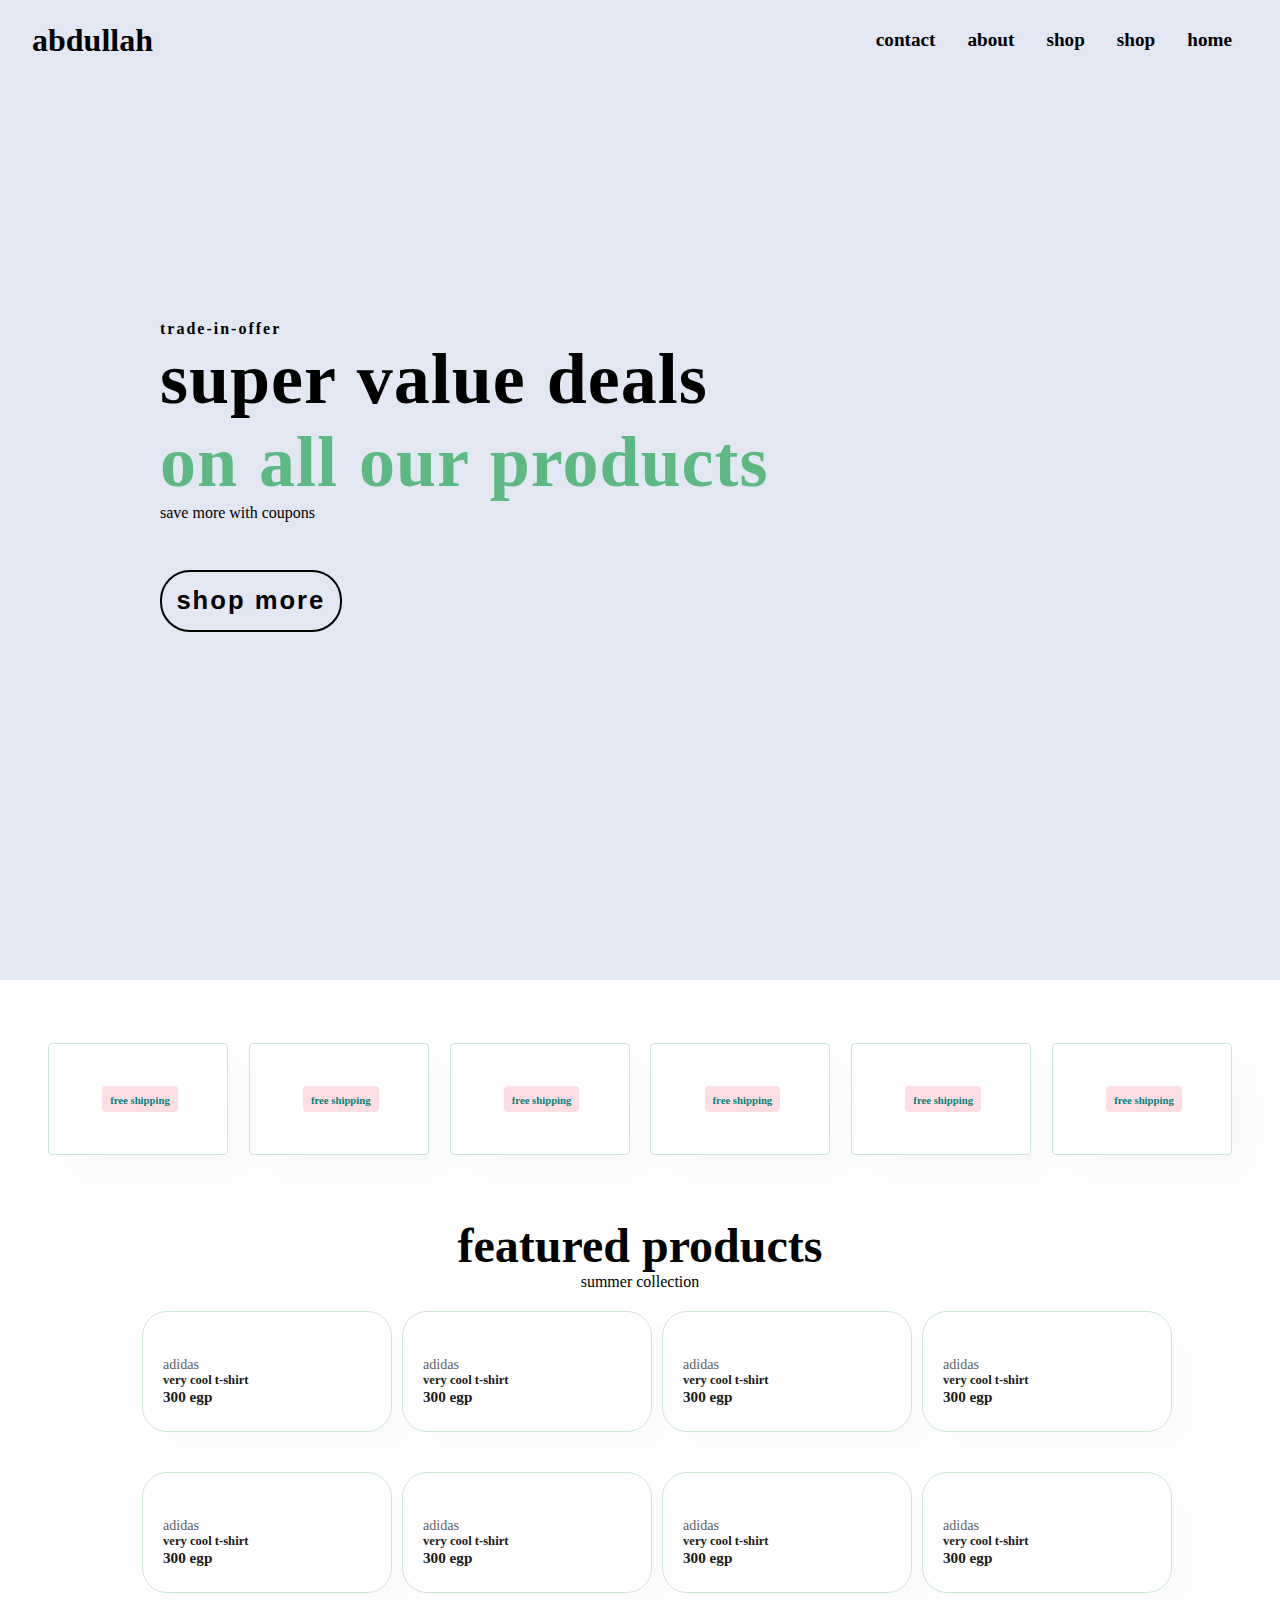
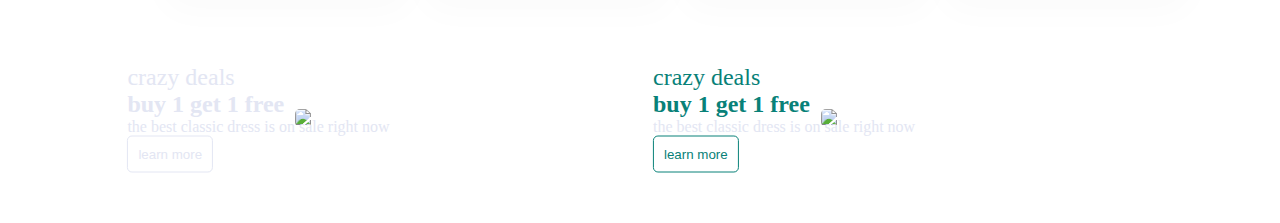
==== index.html @ 4d55c497 "Add files via upload" ====
<!DOCTYPE html>
<html lang="en">
  <head>
    <meta charset="UTF-8" />
    <meta http-equiv="X-UA-Compatible" content="IE=edge" />
    <meta name="viewport" content="width=device-width, initial-scale=1.0" />
    <title>Document</title>
    <link rel="stylesheet" href="css/bootstrap.min.css" />
    <link
      rel="stylesheet"
      href="C:\Users\w.i\Desktop\all\programming\practice 3\bootstrap-5.2.3-dist\css"
    />
    <link
      href="https://fonts.googleapis.com/icon?family=Material+Icons"
      rel="stylesheet"
    />

    <script src="js/bootstrap.bundle.js"></script>
    <link rel="stylesheet" href="style.css" />
  </head>
  <body>
    <section class="header">
      <div class="logo navbar-brand">abdullah</div>
      <nav class="navbar navbar-expand-lg" id="navbar">
        <ul>
          <li><a href="#">home</a></li>
          <li><a href="#">shop</a></li>
          <li><a href="#">shop</a></li>
          <li><a href="#">about</a></li>
          <li><a href="#">contact</a></li>
        </ul>
      </nav>
    </section>

    <!-- main section  -->

    <section class="main-section">
      <div class="text-in-main">
        <p>trade-in-offer</p>
        <h1>super value deals <br /><span>on all our products</span></h1>
        <div>save more with coupons</div>
        <button><a href="#">shop more</a></button>
      </div>
      <img
        src="C:\Users\w.i\Desktop\all\programming\practice 3\—Pngtree—smiling woman grocery shopping with_8789372.png"
        alt=""
      />
    </section>

    <section class="features-section">
      <!-- <div class="card" id="first-card" style="width: 300px">
        <img
          class="card-img-top"
          src="https://images.pexels.com/photos/194094/pexels-photo-194094.jpeg?auto=compress&cs=tinysrgb&w=1260&h=750&dpr=1"
          alt="Card image"
        />
        <div class="card-body">
          <h4 class="card-title">free shipping</h4>
        </div>
      </div>

      <div class="card" id="middle-card" style="width: 300px">
        <img
          class="card-img-top"
          src="https://png.pngtree.com/png-clipart/20190925/original/pngtree-mobile-device-online-shopping-png-image_4986618.jpg"
          alt="Card image"
        />
        <div class="card-body">
          <h4 class="card-title">free shipping</h4>
        </div>
      </div> 

      <div class="card" id="last-card" style="width: 300px">
        <img
          class="card-img-top"
          src="https://png.pngtree.com/png-vector/20190909/ourlarge/pngtree-yellow-pocket-money-icon-isolated-png-image_1726605.jpg"
          alt="Card image"
        />
        <div class="card-body">
          <h4 class="card-title">free shipping</h4>
        </div>
      </div> -->

      <!-- features cards  -->

      <div class="fe-box">
        <img
          src="https://images.pexels.com/photos/194094/pexels-photo-194094.jpeg?auto=compress&cs=tinysrgb&w=1260&h=750&dpr=1"
          alt=""
          width="130px"
        />
        <h6>free shipping</h6>
      </div>

      <div class="fe-box">
        <img
          src="https://images.pexels.com/photos/194094/pexels-photo-194094.jpeg?auto=compress&cs=tinysrgb&w=1260&h=750&dpr=1"
          alt=""
          width="130px"
        />
        <h6>free shipping</h6>
      </div>

      <div class="fe-box">
        <img
          src="https://images.pexels.com/photos/194094/pexels-photo-194094.jpeg?auto=compress&cs=tinysrgb&w=1260&h=750&dpr=1"
          alt=""
          width="130px"
        />
        <h6>free shipping</h6>
      </div>

      <div class="fe-box">
        <img
          src="https://images.pexels.com/photos/194094/pexels-photo-194094.jpeg?auto=compress&cs=tinysrgb&w=1260&h=750&dpr=1"
          alt=""
          width="130px"
        />
        <h6>free shipping</h6>
      </div>

      <div class="fe-box">
        <img
          src="https://images.pexels.com/photos/194094/pexels-photo-194094.jpeg?auto=compress&cs=tinysrgb&w=1260&h=750&dpr=1"
          alt=""
          width="130px"
        />
        <h6>free shipping</h6>
      </div>

      <div class="fe-box">
        <img
          src="https://images.pexels.com/photos/194094/pexels-photo-194094.jpeg?auto=compress&cs=tinysrgb&w=1260&h=750&dpr=1"
          alt=""
          width="130px"
        />
        <h6>free shipping</h6>
      </div>
    </section>

    <!-- FEATURED products section  -->

    <section class="featured-pro">
      <h2>featured products</h2>
      <p>summer collection</p>

      <div class="pro-container">
        <div class="product">
          <img
            src="https://images.pexels.com/photos/1227699/pexels-photo-1227699.jpeg?auto=compress&cs=tinysrgb&w=1260&h=750&dpr=1"
            alt=""
          />
          <div class="card-contents">
            <span>adidas</span>
            <h5>very cool t-shirt</h5>
            <h4>300 egp</h4>
          </div>
        </div>
      </div>

      <div class="pro-container">
        <div class="product">
          <img
            src="https://images.pexels.com/photos/1227699/pexels-photo-1227699.jpeg?auto=compress&cs=tinysrgb&w=1260&h=750&dpr=1"
            alt=""
          />
          <div class="card-contents">
            <span>adidas</span>
            <h5>very cool t-shirt</h5>
            <h4>300 egp</h4>
          </div>
        </div>
      </div>

      <div class="pro-container">
        <div class="product">
          <img
            src="https://images.pexels.com/photos/1227699/pexels-photo-1227699.jpeg?auto=compress&cs=tinysrgb&w=1260&h=750&dpr=1"
            alt=""
          />
          <div class="card-contents">
            <span>adidas</span>
            <h5>very cool t-shirt</h5>
            <h4>300 egp</h4>
          </div>
        </div>
      </div>

      <div class="pro-container">
        <div class="product">
          <img
            src="https://images.pexels.com/photos/1227699/pexels-photo-1227699.jpeg?auto=compress&cs=tinysrgb&w=1260&h=750&dpr=1"
            alt=""
          />
          <div class="card-contents">
            <span>adidas</span>
            <h5>very cool t-shirt</h5>
            <h4>300 egp</h4>
          </div>
        </div>
      </div>

      <div class="pro-container">
        <div class="product">
          <img
            src="https://images.pexels.com/photos/1227699/pexels-photo-1227699.jpeg?auto=compress&cs=tinysrgb&w=1260&h=750&dpr=1"
            alt=""
          />
          <div class="card-contents">
            <span>adidas</span>
            <h5>very cool t-shirt</h5>
            <h4>300 egp</h4>
          </div>
        </div>
      </div>

      <div class="pro-container">
        <div class="product">
          <img
            src="https://images.pexels.com/photos/1227699/pexels-photo-1227699.jpeg?auto=compress&cs=tinysrgb&w=1260&h=750&dpr=1"
            alt=""
          />
          <div class="card-contents">
            <span>adidas</span>
            <h5>very cool t-shirt</h5>
            <h4>300 egp</h4>
          </div>
        </div>
      </div>

      <div class="pro-container">
        <div class="product">
          <img
            src="https://images.pexels.com/photos/1227699/pexels-photo-1227699.jpeg?auto=compress&cs=tinysrgb&w=1260&h=750&dpr=1"
            alt=""
          />
          <div class="card-contents">
            <span>adidas</span>
            <h5>very cool t-shirt</h5>
            <h4>300 egp</h4>
          </div>
        </div>
      </div>

      <div class="pro-container">
        <div class="product">
          <img
            src="https://images.pexels.com/photos/1227699/pexels-photo-1227699.jpeg?auto=compress&cs=tinysrgb&w=1260&h=750&dpr=1"
            alt=""
          />
          <div class="card-contents">
            <span>adidas</span>
            <h5>very cool t-shirt</h5>
            <h4>300 egp</h4>
          </div>
        </div>
      </div>
    </section>

    <!-- making the imgs section -->

    <section class="img-section">

<!-- first img -->

      <div class="first-row-img"></div>
        <div class="first-img">
          <img
            src="https://images.pexels.com/photos/50987/money-card-business-credit-card-50987.jpeg?auto=compress&cs=tinysrgb&w=1260&h=750&dpr=1"
            alt="buy 1 get 1 free"
          />
          <div class="img-1-content">
            <span>crazy deals</span>
            <h2>buy 1 get 1 free</h2>
            <p>the best classic dress is on sale right now</p>
            <button><a href="#">learn more</a></button>
          </div>
        </div>

<!-- second img -->

        <div class="second-img">
          <img
            src="https://images.pexels.com/photos/996329/pexels-photo-996329.jpeg?auto=compress&cs=tinysrgb&w=600"
            alt="buy 1 get 1 free"
          />
          <div class="img-2-content">
            <span>crazy deals</span>
            <h2>buy 1 get 1 free</h2>
            <p>the best classic dress is on sale right now</p>
            <button><a href="#">learn more</a></button>
          </div>
        </div>
      
      </div>
    </section>

    <script src="C:\Users\w.i\Desktop\all\programming\practice 3\bootstrap-5.2.3-dist\js"></script>
  </body>
</html>
---- style.css ----
*{
    margin: 0;
    padding: 0;
    box-sizing: border-box;
}
.header{
    align-items: center;
    display: flex;
    justify-content: space-between;
    width: 100%;
    height: 2rem;
    background-color: #e3e6f3;
    box-shadow: 0 4px 8px 0 rgba(0, 0, 0, 0.2), 0 6px 20px 0 rgba(0, 0, 0, 0.19);
    padding: 2rem;
    height: 5rem;
}

.logo {
    float: left;
    font-size: 2rem;
    font-weight: 700;
    /* padding: .5rem .5rem .5rem 1rem ; */
}

ul{
    list-style-type: none;
    text-decoration: none;
    overflow: hidden;
    float: right;
}

li{
    display: inline;
    float: right;
}

li a {
    text-decoration: none;
    text-align: center;
    margin: 1rem;
    color: black;
    font-size: 1.2rem;
    font-weight: 700;
    cursor: pointer;
    transition: 0.3s ease;
}

 #navbar li a:hover {
    color: rgb(94, 184, 130);
}

.main-section {
    height: 100vh;
    width: 100%;
    background-color: #e3e6f3;
}

.main-section img {
    width: 40rem;
    max-height: 40rem;
    float: right;
    position: relative;
    top: -4rem;
}

.text-in-main {
    position: absolute;
    left: 10rem;    
    top: 20rem;
}

.text-in-main p{
    font-weight: 700;
    letter-spacing: 2px;
    font-size: 1rem;
    color:#000 ;
}

.text-in-main h1 ,.text-in-main h1 span {
    font-size: 4.5rem !important;
    font-weight: 600 !important;
    letter-spacing: 1px !important;
    word-spacing: 2px !important;
}

.text-in-main h1 span{
    color: rgb(94, 184, 130);
}

.text-in-main span {
    font-weight: 700;
    letter-spacing: 2px;
    font-size: 1rem;
    color:rgb(182, 180, 180) ;
}

.main-section button {
    /* border: none; */
    background-color: #e3e6f3;
    cursor: pointer;
    margin-top: 3rem;
    border: 2px solid black;
    padding: .9rem;
    border-radius: 30px;
    transition: 0.3s ease;
}

.main-section button a:hover , .main-section button  {
    color: rgb(94, 184, 130);
}

.main-section button a{
    text-decoration: none;
    color: #000;
    letter-spacing: 2px;
    font-weight: 700;
    font-size: 1.6rem;
    transition: 0.3s ease;
}

.navbar a:hover {
    color: rgb(94, 184, 130);
    
}

/* .features-section{
    display: flex;
    align-items: center;
    justify-content: center;
    margin: 50px;
}

.features-section .card {
    border: 3px solid rgb(182, 180, 180);
    margin: auto;

} */

.features-section{
    padding: 3rem;
}

.features-section .fe-box {
    width: 180px;
    /* border: 2px solid black; */
    text-align: center;
    padding: 2rem 1rem;
    box-shadow: 20px 20px 34px rgba(0, 0,0 , 0.03);
    border: 1px solid #cce7d0;
    border-radius: 4px;
    margin: 15px 0px;
}

.features-section .fe-box:hover {
    box-shadow: 10px 10px 54px rgba(70, 62,221 , 0.1);

}

.features-section .fe-box img {
    width: 100%;
    margin-bottom: 10px;
    border-radius: 4px;
}

.features-section .fe-box h6 {
    display: inline-block;
    padding: 9px 8px 6px 8px ;
    line-height: 1;
    border-radius: 4px;
    color: #088178;
    background-color: #fddde4;
    margin: 10px;
    font-weight: 600;
}

.features-section {
    display: flex;
    align-items: center;
    justify-content: space-between;
    flex-wrap: wrap;
}

.featured-pro h2 {
    font-weight: 700;
    font-size: 3rem;
}

.featured-pro {
    font-size: 1.2 rem;
    font-weight: 300;
    text-align: center;
}

.featured-pro .pro-container  {
    /* display: flex; */
    display: inline-block;
    flex-wrap: nowrap;
    /* justify-content: space-between; */
    width: 20%;
    
}

.featured-pro .product {
    width: 23%;
    min-width: 250px;
    box-shadow: 20px 20px 34px rgba(20, 20,30 , .02);
    border: 1px solid #cce7d0;
    margin: 20px;    
    border-radius: 25px;
    padding: 15px 20px;
    transition: .2s ease;
    
}

.featured-pro .product:hover {
    box-shadow: 10px 10px 54px rgba(70, 62,221 , 0.1);

}

.featured-pro .product img{
    width:100%;
    border-radius: 25px;
    text-align: center;
}

.featured-pro .product .card-contents {
    text-align: start;
    padding: 10px 0px;
}

.featured-pro .product .card-contents span {
    color: #606063;
    font-size: 0.88rem;
}

.featured-pro .product .card-contents {
    font-size: 0.95rem;
    color: #1a1a1a;
}

.img-section {
    padding: 3rem;
    text-align: center;
}

.first-img {
    width: 40%;
    position: relative;
    text-align: center;
    color: white;
    display: inline-block;
}

.first-img img {
    width: 100%;
    border-radius: 5px;
}

.img-1-content , .img-2-content {
    position: absolute;
    top: 50%;
    left: 30%;
    transform: translate(-50%, -50%);
    text-align: start;
}

.img-1-content span , .img-2-content span{
    font-size: 1.5rem;
    font-weight: 400;
    color: #e3e6f3;
}

.img-1-content h2 , .img-2-content h2{
    font-weight: 700;
    color: #e3e6f3;
}

.img-1-content p, .img-2-content p {
    font-weight: 400;
    color: #e3e6f3;
}

.img-1-content button , .img-2-content button{
    border: 1px solid #e3e6f3;
    padding: 10px;
    border-radius: 5px;
    background: none;
}

.img-1-content button a , .img-2-content button a{
    text-decoration: none;
    cursor: pointer;
    color: #e3e6f3;
    transition: .3s ease;
}

.img-1-content button a:hover , .img-2-content button a:hover{
    font-size: 1.2rem;    
} 

.first-row-img {
    width: 80%;
    display: flex;
    align-items: center;
    justify-content: space-between;
}

.second-img {
    display: inline-block;
    width: 40%;
    position: relative;
    text-align: center;
    color: white;
    margin: 3rem;
}

.second-img img {
    width: 100%;
    border-radius: 5px;
}

.img-2-content span , .img-2-content h2 , .img-2-content p .img-2-content button , .img-2-content button a {
    color: #088178;
}

.img-2-content button {
    border-color: #088178;
}
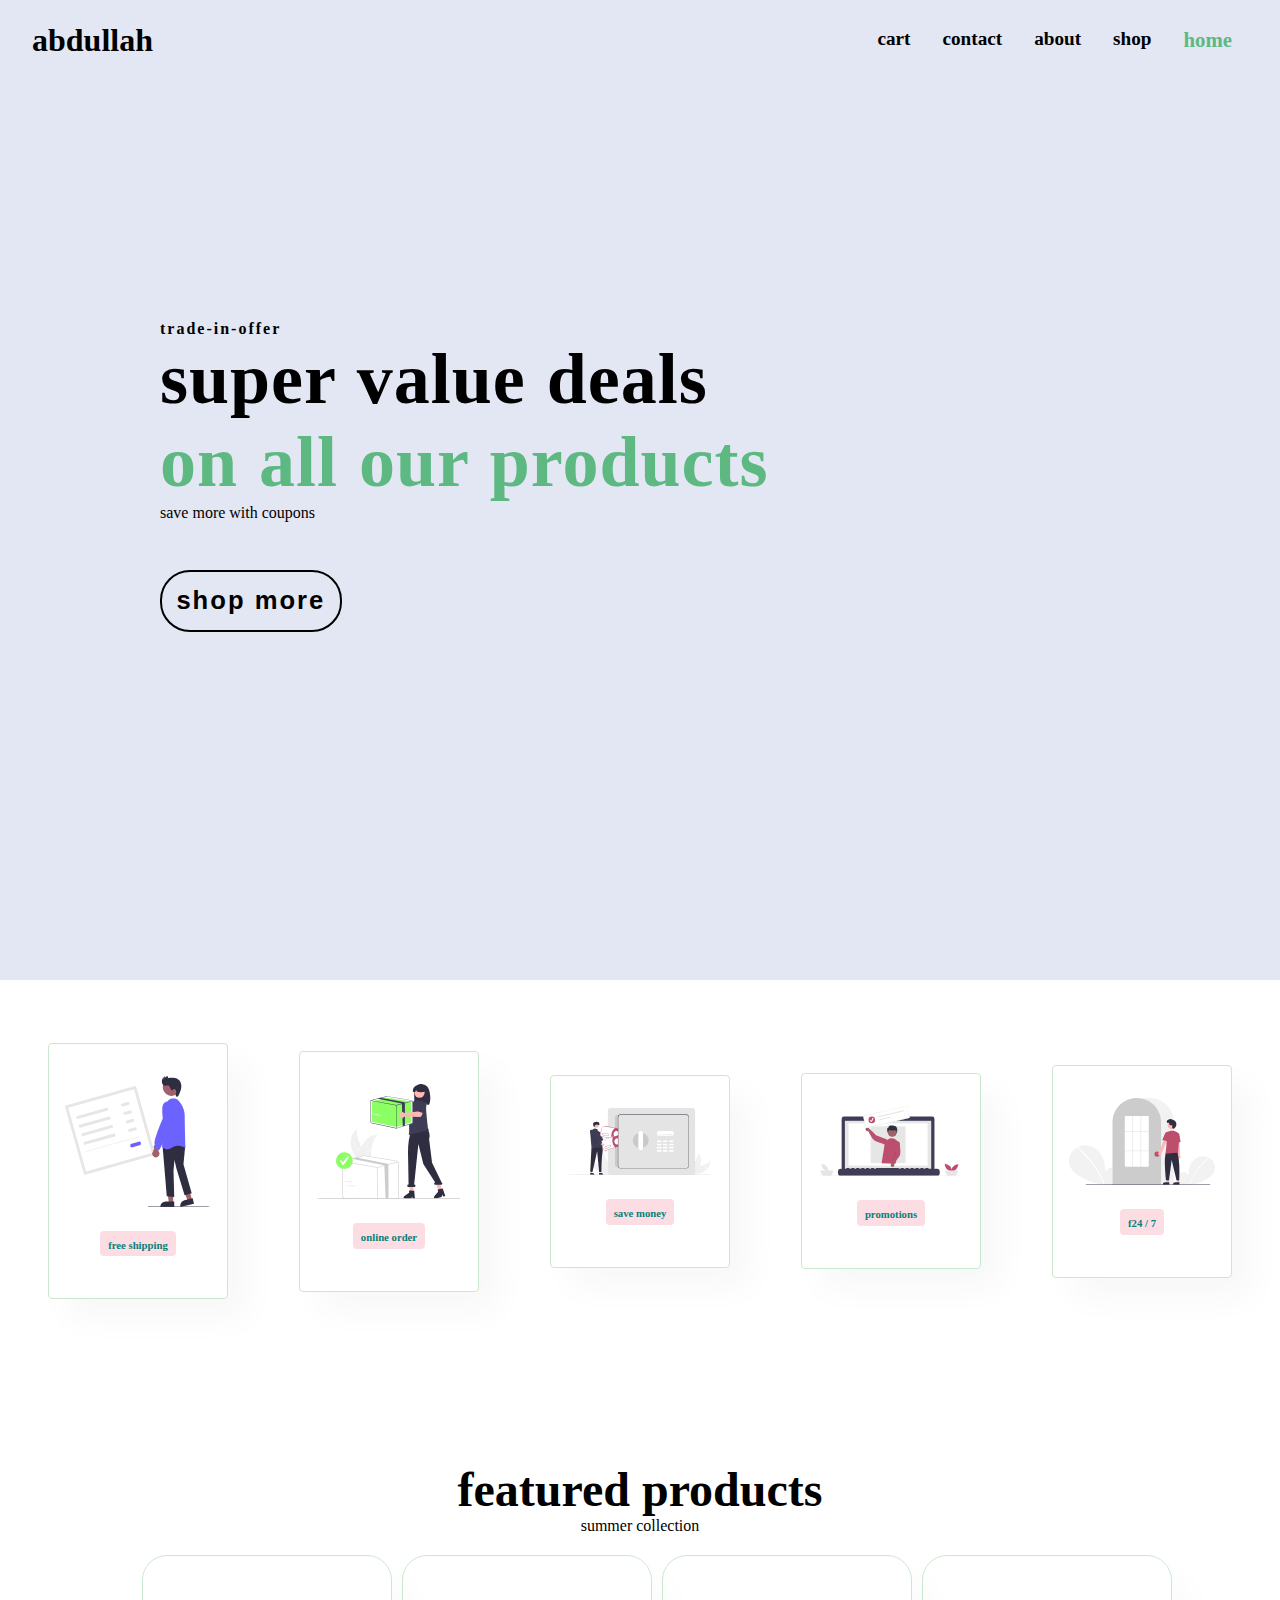
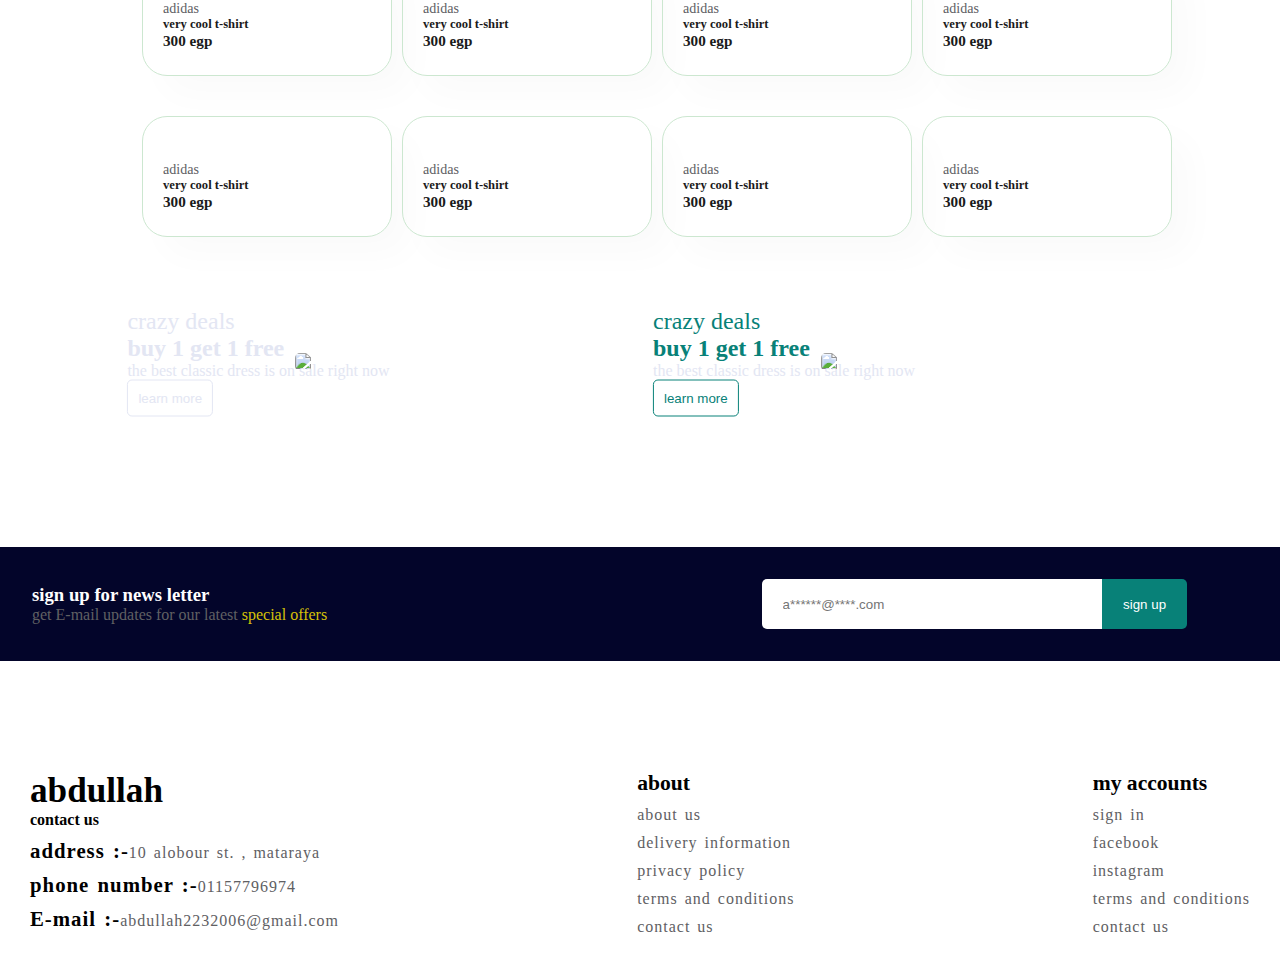
==== commit bf0a094e: "Add files via upload" ====
--- a/index.html
+++ b/index.html
@@ -2,34 +2,48 @@
 <html lang="en">
   <head>
     <meta charset="UTF-8" />
-    <meta http-equiv="X-UA-Compatible" content="IE=edge" />
-    <meta name="viewport" content="width=device-width, initial-scale=1.0" />
+    <meta name="viewport" content="width=device-width, initial-scale=1.0"/>
     <title>Document</title>
-    <link rel="stylesheet" href="css/bootstrap.min.css" />
-    <link
+    <link href="css/bootstrap.min.css" />
+    <!-- <link
       rel="stylesheet"
       href="C:\Users\w.i\Desktop\all\programming\practice 3\bootstrap-5.2.3-dist\css"
-    />
+    /> -->
     <link
       href="https://fonts.googleapis.com/icon?family=Material+Icons"
       rel="stylesheet"
-    />
+    />    
+
+    <link rel="stylesheet" href="./fontawesome-free-5.13.0-web/css/all.css">
+
+    <link rel="stylesheet" href="https://cdnjs.cloudflare.com/ajax/libs/font-awesome/6.2.1/css/all.min.css" integrity="sha512-MV7K8+y+gLIBoVD59lQIYicR65iaqukzvf/nwasF0nqhPay5w/9lJmVM2hMDcnK1OnMGCdVK+iQrJ7lzPJQd1w==" crossorigin="anonymous" referrerpolicy="no-referrer" />
 
     <script src="js/bootstrap.bundle.js"></script>
+
     <link rel="stylesheet" href="style.css" />
   </head>
+
   <body>
+    
     <section class="header">
       <div class="logo navbar-brand">abdullah</div>
       <nav class="navbar navbar-expand-lg" id="navbar">
-        <ul>
-          <li><a href="#">home</a></li>
-          <li><a href="#">shop</a></li>
-          <li><a href="#">shop</a></li>
-          <li><a href="#">about</a></li>
-          <li><a href="#">contact</a></li>
-        </ul>
+        <div class="nav active">
+          <ul id="ul">
+            <li><a href="index.html" style="color: rgb(94, 184, 130); font-size: 1.3rem;">home</a></li>
+            <li><a href="shop.html">shop</a></li>
+            <li><a href="about.html">about</a></li>
+            <li><a href="contact.html">contact</a></li>
+            <li><a href="cart.html">cart</a></li>
+
+          </ul>
+      </div>
       </nav>
+
+      <div id="mobile">
+        <a><i id="bar" class="fas fa-outdent" onclick="myFunction()"></i></a>
+      </div>
+
     </section>
 
     <!-- main section  -->
@@ -41,10 +55,6 @@
         <div>save more with coupons</div>
         <button><a href="#">shop more</a></button>
       </div>
-      <img
-        src="C:\Users\w.i\Desktop\all\programming\practice 3\—Pngtree—smiling woman grocery shopping with_8789372.png"
-        alt=""
-      />
     </section>
 
     <section class="features-section">
@@ -85,56 +95,56 @@
 
       <div class="fe-box">
         <img
+          src="undraw_receipt_re_fre3.svg"
+          alt=""
+          width="130px"
+        />
+        <h6>free shipping</h6>
+      </div>
+
+      <div class="fe-box">
+        <img
+          src="undraw_order_delivered_re_v4ab.svg"
+          alt=""
+          width="130px"
+        />
+        <h6>online order</h6>
+      </div>
+
+      <div class="fe-box">
+        <img
+          src="undraw_vault_re_s4my.svg"
+          alt=""
+          width="130px"
+        />
+        <h6>save money</h6>
+      </div>
+
+      <div class="fe-box">
+        <img
+          src="undraw_online_ad_re_ol62.svg"
+          alt=""
+          width="130px"
+        />
+        <h6>promotions</h6>
+      </div>
+<!-- 
+      <div class="fe-box">
+        <img
           src="https://images.pexels.com/photos/194094/pexels-photo-194094.jpeg?auto=compress&cs=tinysrgb&w=1260&h=750&dpr=1"
           alt=""
           width="130px"
         />
-        <h6>free shipping</h6>
-      </div>
-
-      <div class="fe-box">
-        <img
-          src="https://images.pexels.com/photos/194094/pexels-photo-194094.jpeg?auto=compress&cs=tinysrgb&w=1260&h=750&dpr=1"
-          alt=""
-          width="130px"
-        />
-        <h6>free shipping</h6>
-      </div>
-
-      <div class="fe-box">
-        <img
-          src="https://images.pexels.com/photos/194094/pexels-photo-194094.jpeg?auto=compress&cs=tinysrgb&w=1260&h=750&dpr=1"
-          alt=""
-          width="130px"
-        />
-        <h6>free shipping</h6>
-      </div>
-
-      <div class="fe-box">
-        <img
-          src="https://images.pexels.com/photos/194094/pexels-photo-194094.jpeg?auto=compress&cs=tinysrgb&w=1260&h=750&dpr=1"
-          alt=""
-          width="130px"
-        />
-        <h6>free shipping</h6>
-      </div>
-
-      <div class="fe-box">
-        <img
-          src="https://images.pexels.com/photos/194094/pexels-photo-194094.jpeg?auto=compress&cs=tinysrgb&w=1260&h=750&dpr=1"
-          alt=""
-          width="130px"
-        />
-        <h6>free shipping</h6>
-      </div>
-
-      <div class="fe-box">
-        <img
-          src="https://images.pexels.com/photos/194094/pexels-photo-194094.jpeg?auto=compress&cs=tinysrgb&w=1260&h=750&dpr=1"
-          alt=""
-          width="130px"
-        />
-        <h6>free shipping</h6>
+        <h6>happy sell</h6>
+      </div> -->
+
+      <div class="fe-box">
+        <img
+          src="undraw_login_re_4vu2.svg"
+          alt=""
+          width="130px"
+        />
+        <h6>f24 / 7</h6>
       </div>
     </section>
 
@@ -263,7 +273,7 @@
 
 <!-- first img -->
 
-      <div class="first-row-img"></div>
+      <!-- <div class="first-row-img"></div> -->
         <div class="first-img">
           <img
             src="https://images.pexels.com/photos/50987/money-card-business-credit-card-50987.jpeg?auto=compress&cs=tinysrgb&w=1260&h=750&dpr=1"
@@ -276,6 +286,7 @@
             <button><a href="#">learn more</a></button>
           </div>
         </div>
+      </div>  
 
 <!-- second img -->
 
@@ -295,6 +306,62 @@
       </div>
     </section>
 
+<!-- news letter section -->
+
+    <section class="news-letter">
+      <div class="text">
+        <h3>sign up for news letter</h3>
+        <p>get E-mail updates for our latest <span>special offers</span></p>
+      </div>
+      <div class="e-mail-input">
+        <input type="text" placeholder="a******@****.com">
+        <button class="normal">sign up</button>
+      </div>
+    </section>
+
+    <!-- footer -->
+
+    <footer>
+      <div class="col ms-xxl-5 ">
+        <span class="nameofco">abdullah</span>
+        <h4>contact us</h4>
+        <p><strong>address :-</strong>10 alobour st. , mataraya</p>
+        <p><strong>phone number :-</strong>01157796974</p>
+        <p><strong>E-mail :-</strong>abdullah2232006@gmail.com</p>
+      </div>
+
+      <div class="col secondcol">
+        <strong>about</strong>      
+        <p><a href="#">about us</a></p>
+        <p><a href="#">delivery information</a></p>
+        <p><a href="#">privacy policy</a></p>
+        <p><a href="#">terms and conditions</a></p>
+        <p><a href="#">contact us</a></p>   
+      </div>
+
+      <div class="col thirdcol">
+        <strong>my accounts</strong>      
+        <p><a href="#">sign in</a></p>
+        <p><a href="https://www.facebook.com/profile.php?id=100027099613774&sk=about">facebook</a></p>
+        <p><a href="https://www.instagram.com/abdullahmohamed735/">instagram</a></p>
+        <p><a href="#">terms and conditions</a></p>
+        <p><a href="#">contact us</a></p>   
+      </div>
+
+    </footer>
+
+    <script>
+      function myFunction() {
+        var x = document.getElementById("ul");
+        if (x.style.display === "block") {
+          x.style.display = "none";
+        } else {
+          x.style.display = "block";
+        }
+      }
+      </script>
     <script src="C:\Users\w.i\Desktop\all\programming\practice 3\bootstrap-5.2.3-dist\js"></script>
+    <script src="main.js"></script>
+
   </body>
 </html>
--- a/style.css
+++ b/style.css
@@ -3,12 +3,14 @@
     padding: 0;
     box-sizing: border-box;
 }
+
+
 .header{
     align-items: center;
     display: flex;
     justify-content: space-between;
     width: 100%;
-    height: 2rem;
+    height: auto;
     background-color: #e3e6f3;
     box-shadow: 0 4px 8px 0 rgba(0, 0, 0, 0.2), 0 6px 20px 0 rgba(0, 0, 0, 0.19);
     padding: 2rem;
@@ -27,6 +29,7 @@
     text-decoration: none;
     overflow: hidden;
     float: right;
+    z-index: 1;
 }
 
 li{
@@ -43,6 +46,11 @@
     font-weight: 700;
     cursor: pointer;
     transition: 0.3s ease;
+}
+
+#mobile {
+    display: none;
+    align-items: center;
 }
 
  #navbar li a:hover {
@@ -238,6 +246,19 @@
     color: #1a1a1a;
 }
 
+.featured-pro .pro-container .product button{
+    padding: 0.5rem;
+    background-color: #088178;
+    border: none;
+    border-radius: 5px;
+    margin-top: 20px;
+}
+
+.featured-pro .pro-container .product button a {
+    text-decoration: none;
+    color: #fff;
+}
+
 .img-section {
     padding: 3rem;
     text-align: center;
@@ -325,4 +346,983 @@
 
 .img-2-content button {
     border-color: #088178;
-}+}
+
+.news-letter {
+    margin: 5rem 0;
+    padding: 2rem;
+    background-color: #03052A;
+    display: flex;
+    justify-content: space-between;
+    flex-wrap: wrap;
+    align-items: center;
+    
+}
+
+.e-mail-input{
+    display: flex;
+    align-items: center;
+    flex-wrap: wrap;
+}
+
+.news-letter .e-mail-input {
+    display: flex;
+    width: 40%;
+}
+
+.news-letter .text h3 {
+    color: #fff;
+}
+
+.news-letter .text p{
+    color: #606063;
+}
+
+.news-letter .text p span {
+    color: #D6C107;
+}
+
+.news-letter .e-mail-input input{
+    width: 70%;
+    border-radius: 5px;
+    height: 3.125rem;
+    border: 1px solid transparent;
+    padding: 0 1.25rem;
+    outline: none;
+    border-top-right-radius: 0;
+    border-bottom-right-radius: 0;
+
+}
+
+.news-letter .e-mail-input button {
+    border-radius: 5px;
+    height: 3.125rem;
+    border: 1px solid transparent;
+    padding: 0 1.25rem;
+    outline: none;
+    background-color: #088178;
+    color: #fff;
+    white-space: nowrap;
+    border-top-left-radius: 0;
+    border-bottom-left-radius: 0;
+}
+
+footer {
+    display: flex;
+    flex-wrap: wrap;
+    justify-content: space-between;
+}
+
+footer .col {
+    margin: 30px;
+}
+
+footer .col .nameofco {
+    font-size: 2.2rem;
+    font-weight: 700;
+    margin: 25px 0px;
+}
+
+footer .col p strong {
+    color: #000;
+    font-size: 1.3rem;
+
+}
+
+footer .col p {
+    letter-spacing: 1px;
+    word-spacing: 2px;
+    color: #606063;
+    padding-top: 10px;
+    font-size: 1rem;
+}
+
+ footer .secondcol p a, .thirdcol p a{
+    text-decoration: none;
+    color: #606063;
+}
+
+.secondcol strong , .thirdcol strong {
+    font-size: 1.35rem;
+}
+
+/* responsive design */
+
+@media (max-width : 915px) {
+
+    body {
+        width: 100vh;
+    }
+
+    .nav ul{
+        /* display: flex; */
+        flex-direction: column;
+        align-items: flex-start;
+        justify-content: center;
+        position: absolute;
+        top: 0;
+        right: -180px;
+        height: auto;
+        width: 150px;
+        background-color: #cce7d0;
+        /* box-shadow: 0 40px 60px rgba(0, 0, 0, 0.1); */
+        padding: 20px 0 0 10px;
+        text-align: center;
+        overflow: hidden;
+        opacity: 1;
+        border: 2px solid #088178;
+        border-radius: 5px;
+        padding: 22px;
+        margin: 25px;
+    }
+
+    .nav ul {
+        display: none;
+    }
+
+    .nav ul li a {
+        display: block;
+        color: #088178;
+    }
+
+    #navbar.active {
+        right: 0px;
+    }
+
+    nav ul li {
+        margin:10px;
+    }
+
+    #mobile {
+        display: flex;
+        align-items: center;
+    }
+
+    #mobile a i {
+        font-size: 24px;
+        color: #1a1a1a;
+        padding-left: 20px;
+        display: block;
+    }
+
+    .featured-pro .pro-container{
+        justify-content: space-between;
+        flex-wrap: wrap;    
+        width: 25%;
+        margin: 25px;
+    }
+
+    .first-img , .second-img{
+        width: 44%;
+    }
+
+    .first-img img , .second-img img{
+        width: 100%;
+    }
+
+    .img-1-content {
+        position: absolute;
+        left: 150px;
+        top: 150px;
+    }
+
+    .img-2-content {
+        position: absolute;
+        left: 150px;
+        top: 150px;
+    }
+
+     .news-letter {
+        width: 100%;
+        height: 150px;
+
+    }
+
+    .news-letter .text h3 {
+        font-size: 1.2rem;
+    }
+
+
+}
+
+/* @media (max-width : 560px) {
+    body {
+        width: 100vw;
+    }
+
+    header{
+        width: 100vw;
+    }
+    
+    .main-section {
+       padding: 300px;
+    }
+
+    .main-section .text-in-main  h1 span {
+        font-size: 1rem;
+    }
+
+     .nav ul {
+        position: relative;
+        right: -60px;
+        top: 200px;
+        background-color: rgba(204, 231, 208, 1);
+        border:2px solid #088178;
+        color: #088178;
+     } 
+     
+     
+         }     */
+
+
+@media (max-width : 450px) {
+    .nav {
+        position: relative;
+        right: -170px;
+        top: -40px;
+    }
+
+    .first-img  , .second-img{
+        width: 90%;
+    }
+
+    .first-img img {
+        width: 100%;
+    }
+
+    .img-1-content , .img-2-content {
+        margin: 70px;
+    }
+
+    .img-1-content span  , .img-2-content span {
+        font-size: 30px;
+    }
+
+    .img-1-content h2 , .img-2-content h2{
+        font-size: 50px;
+        margin: 20px;
+    }
+
+    .img-1-content p , .img-2-content p  {
+        font-size: 25px;
+        margin: 20px;
+    }
+
+    .img-1-content button a , .img-2-content button a {
+        font-size: 25px;
+        padding: 15px;
+    }
+}
+ 
+
+@media (max-width : 389px) {
+    .nav {
+        position: relative;
+        right: -60px;
+    }
+
+    .main-section {
+        margin-bottom: 50px;
+        height: 1000px;
+        /* width: fit-content; */
+    }
+    
+    .main-section .text-in-main{
+        width: fit-content;
+        background-color: #e3e6f3;
+        max-width: 375px;
+    }
+
+    .featured-pro h2 ,  .featured-pro p {
+        position: relative;
+        right: -20px;
+    }
+
+    .featured-pro {
+        width: 100%;
+        max-width: 600px;
+        margin: 25px 0px;
+        position: relative;
+        justify-content: space-between;
+
+    }
+
+    .pro-container {
+        height: auto;
+        display: flex;
+        align-items: center;
+        margin: auto;
+        justify-content: space-between;
+        flex-wrap: wrap;
+        width: 300px;
+        
+    }
+
+    .featured-pro .product {
+        justify-content: space-between;
+        min-width: 200px;
+        max-width: 300px;
+        margin: 20px;
+    }
+
+    .img-section {
+        width: 100%;
+    }
+
+    .first-img , .second-img {
+        width: 95%;
+        margin: auto;
+        margin-bottom: 30px;
+    }
+
+      .img-1-content span , .img-1-content h2 , .img-1-content p ,.img-2-content span , .img-1-content h2 , .img-2-content p{
+        margin: 5px;
+      }
+
+      .img-2-content {
+        position: absolute;
+        top: 140px;
+      }
+
+    .img-1-content span , .img-2-content span{
+        font-size: 1.2rem;
+        position: relative;
+        right: -13px;
+    }
+
+      .img-1-content h2 , .img-2-content h2 {
+        font-size: 2.8rem;
+      }
+
+      .img-1-content p , .img-2-content p {
+        font-size: 1.6rem;
+      }
+
+}
+
+@media (max-width: 1039px) {
+
+
+    .pro-container {
+        min-width: 300px;
+    }
+
+    .img-section {
+        width: 100%;
+    }
+
+    .img-section .first-img , .img-section .second-img {
+        width: 43%;
+    }
+
+    .img-1-content span , .img-1-content h2 , .img-1-content p , .img-1-content button ,.img-2-content span , .img-2-content h2 , .img-2-content p , .img-2-content button {
+        position: relative;
+        right: -50px;
+        margin: 8px;
+    }
+
+    
+
+    .img-1-content span, .img-2-content span {
+        font-size: 1.2rem;
+    }
+
+}
+
+@media (max-width : 415px) {
+    .img-section .first-img ,   .img-section .second-img{
+        width: 100%;
+        float: left;
+    }
+
+    .img-section .second-img {
+        position: relative;
+        left: -50px;
+    }
+
+    .nav ul {
+        position: relative;
+        left: 20px;
+        top: 300px;
+        height: 380px;
+    }
+
+}
+/* 
+@media (max-width : 280px) {
+    .img-section .second-img {
+        position: relative;
+        left: -500px;
+    }
+} */
+
+@media (max-width : 380px) {
+    .featured-pro .pro-container {
+        min-width: 150px;
+        margin: 30px;
+    }
+
+    .img-section .second-img img{
+        position: relative;
+        left: 45px;
+    }
+
+    .header nav .nav #ul {
+        height: 350px;
+        padding: 10px auto;
+        position: relative;
+        right: -500px;
+    }
+
+    .header .navbar .nav ul li {
+        margin: 0px auto;
+    }
+
+}
+
+@media (max-width : 370px) {
+    .header .navbar .nav ul {
+        height: 300px;
+        width: 120px;
+    }
+}
+
+@media (max-width : 550px)  {
+    .nav ul {
+        position: relative;
+        right: -155px;
+        top: 250px;
+    }
+
+    .img-section .first-img ,   .img-section .second-img{
+        width: 100%;
+        float: left;
+    }
+
+    .img-section .second-img {
+        position: relative;
+        left: -50px;
+    }
+
+}
+
+@media (max-width : 280px)  {
+    .nav ul {
+        position: relative;
+        right: -500px;
+        top: 300px;
+    }
+
+    .img-section .second-img {
+        position: relative;
+        left: -5px;
+    }
+
+}
+
+
+@media (max-width : 415px) {
+    .nav ul {
+        position: relative;
+        right: -100px;
+        top: 200px;
+    }
+}
+
+@media (max-width : 430px) {
+
+    .header .navbar .nav ul {
+        position: relative;
+        left: -100px;
+    }
+
+    .main-section {
+        background-size: cover;
+        margin-bottom: 100px ;
+        height: 1000px;
+    }
+
+}
+
+@media (max-width : 330px) {
+    
+    
+    .img-section .first-img .img-1-content span , .img-section .second-img .img-2-content span{
+        font-size: 0.8rem;
+    }
+
+    .img-section .first-img .img-1-content h2 , .img-section .second-img .img-2-content h2{
+        font-size: 1.2rem;
+    }
+
+    .img-section .first-img .img-1-content button , .img-section .second-img .img-2-content button {
+        font-size: 1.1rem;
+        padding: 5px;
+    }
+
+
+}
+
+
+/* shop page styling */
+
+/* #page-header {
+    //background-image: url("stay-at-home-5014434__340.jpg");
+    //background-position: center;
+    //background-repeat: no-repeat;
+    position: relative;
+    top: 50px;
+    width: 100%;
+    padding-bottom: 150px;
+    height: auto;
+    display: inline-flex;
+    justify-content: center;
+    align-items: center;
+    margin: auto;
+    justify-content: space-between;
+}
+
+#page-header h1 {
+    font-size: 3.8rem;
+    color: #09aca1;
+}
+
+#page-header div{
+    font-size: 2rem;
+} */
+
+.featured-pro {
+    margin-top: 100px;
+}
+
+.pagination {
+    margin: 25px;
+    text-align: center;
+}
+
+.pagination a {
+    text-decoration: none;
+    color: #e3e6f3;
+    border: 2px none #000;
+    padding: 19px;
+    border-radius: 3px;
+    background-color: #088178;
+    margin: 5px;
+    font-size: 1.3rem;
+}
+
+
+#pro_details {
+    width: 50%;
+    height: auto;
+    display: flex;
+}
+
+#pro_details .single_pro_img img{
+    width: 30%;
+    margin: 100px;
+}
+
+.small-img-group .small-img img{
+    width: 17%;
+    height: 100px;
+    
+}
+
+.small-img-group .small-img{
+     display: inline;
+   position: relative;
+    top: 350px;
+    left: -440px;
+}
+
+.single-pro-details {
+    float: right;
+    position: absolute;
+    top: 250px;
+    right: 400px;
+}
+
+
+.single-pro-details  button {
+    padding: 15px;
+    color:#fff;
+    background-color: #088178;
+    border: none;
+    border-radius: 5px;
+    font-size: 15px;
+}
+
+.single-pro-details  input {
+    padding: 15px;
+    border-radius: 5px;
+    font-size: 15px;
+    padding: 15px;
+    color: #000;
+
+}
+
+.single-pro-details   span{
+    font-size: 1.5rem;
+}
+
+
+/* single product page  responsive designing*/
+
+
+@media (max-width : 1300px) {
+    .small-img-group {
+        position: relative;
+        left: 83px;
+        top: -20px;
+    }
+}
+
+@media (max-width : 1050px) {
+
+    #pro_details {
+        width: 100%;
+        margin-bottom: 200px;
+    }
+
+    .single-pro-details {
+        position: relative;
+        right: 100px;
+        top: 100px;
+    }
+
+    .single_pro_img #mainImage {
+        width: 1500px;
+    }
+
+}
+
+@media (max-width : 412px) {
+    
+    #pro_details {
+        width: 100%;
+        margin-bottom: 200px;
+    }
+
+    .small-img-group .small-img{
+        position: relative;
+        left: -390px;
+    }
+
+}
+
+@media (max-width : 290px) {
+
+    #mainImage {
+        width: auto;
+    }
+
+    .small-img-group .small-img{
+        position: relative;
+        left: -275px;
+        top: 270px;
+    }
+}
+
+@media (max-width : 550px) {
+    
+    .small-img-group .small-img{
+        position: relative;
+        left: -305px;
+        top: 270px;
+    }
+}
+
+@media (max-width : 915px) {
+
+    .small-img-group .small-img{
+        position: relative;
+        left: -400px;
+        top: 270px;
+    }
+}
+
+@media (max-width : 780px) {
+    .small-img-group .small-img{
+        position: relative;
+        left: -435px;
+        top: 370px;
+    }
+}
+
+@media (max-width : 770px) {
+    .small-img-group .small-img img {
+        position: relative;
+        left: 57px;
+        top: -15px;
+    }
+}
+
+
+@media (max-width : 830px) {
+    .small-img-group .small-img{
+        position: relative;
+        left: -500px;
+        top: 370px;
+    }
+}
+
+@media (max-width : 415px) {
+
+    .small-img-group .small-img img {
+        position: relative;
+        left: 110px;
+    }
+}
+
+@media (max-width : 370px)  {
+    .small-img-group .small-img img {
+        position: relative;
+        left: -40px;
+        top: 10px;
+    }
+}
+
+@media (max-width : 399px)  {
+    .small-img-group .small-img img {
+        position: relative;
+        left: 35px;
+        top: -70px;
+    }
+}
+
+@media (max-width : 380px)  {
+    .small-img-group .small-img{
+        position: relative;
+        left: -280px;
+        top: 280px;
+    }
+}
+
+@media (max-width : 1050px)  {
+    .pro-container {
+        max-width: 200px;
+        margin: 50px;
+        flex-wrap: wrap;
+    }
+}
+
+@media (max-width : 376px)  {
+
+    .small-img-group .small-img img{
+    position: relative;
+    left: -5px;
+    top: 20px;
+    }
+}
+
+/* about page styling */
+
+
+/* top image  */
+.top-img p{
+    height: auto;
+    color: #fff;
+    font-size: 4rem;
+    text-align: center;
+    align-items: center;
+    padding: 20px 0px;
+    margin-top: 5px;
+}
+
+/* about banner styling*/
+
+.aboutBanner {
+    width: 100%;
+    display: flex;
+    justify-content: space-between;
+    align-items: center;
+    padding: 40px 80px;
+}
+
+.aboutBanner .image{
+    width: 40%;
+}
+
+.aboutBanner .text {
+    width: 40%;
+    word-spacing: 5px;
+    letter-spacing: 1.5px;
+}
+
+.aboutBanner .text h1 {
+    font-size: 3rem;
+}
+
+.aboutBanner .text p {
+    font-size: 1.3rem;
+}
+
+/* video section styling */
+
+.videoSection {
+    width: 100%;
+    text-align: center;
+}
+
+.videoSection h1 {
+    font-size: 2.8rem;
+}
+
+
+.videoSection video {
+    width: 70%;
+    margin: 2% 0%;
+}
+
+.contactDetailsSection .contactDetailsDiv .contactList {
+    margin: 10px;
+}
+
+.contactDetailsSection {
+    width: 100%;
+    padding: 4%;
+    display: flex;
+    align-items: center;
+    justify-content: space-between;
+}
+
+.contactDetailsDiv {
+    width: 40%;
+}
+
+.contactDetailsSection .contactDetailsDiv span {
+    color: #606063;
+    font-size: 1.2rem;
+    word-spacing: 3px;
+    letter-spacing: 1.3px;
+}
+
+.contactDetailsSection .contactDetailsDiv h2 {
+    font-size: 2.5rem;
+    font-weight: 500;
+    margin: 5% 0;
+    letter-spacing: 2px;
+}
+
+.contactDetailsSection .map{
+    width: 40%;
+}
+
+.contactDetailsSection .map iframe{
+    width: 100%;
+}
+
+.detailsForm {
+    border: 1px solid #606063;
+    border-radius: 5px;
+    padding: 4%;
+    width: 80%;
+    margin: 20px auto;
+}
+
+form span {
+    font-size: 1.1rem;
+    font-weight: 300;
+    color: #606063;
+    margin-bottom: 20px;
+    letter-spacing: 0.5px;
+    word-spacing: 1.52px;
+}
+
+.detailsForm form h2 {
+    font-size: 2.2rem;
+    font-weight: 400;
+    color: #088178;
+}
+
+.detailsForm form input {
+    width: 100%;
+    margin-bottom: 20px;
+    height: 40px;
+    border: 2px solid #606063;
+    border-radius: 5px;
+}
+
+.detailsForm form textarea {
+    width: 100%;
+    height: 200px;
+    border: 2px solid #606063;
+    border-radius: 5px;
+}
+
+.detailsForm form button {
+    padding: 10px;
+    background-color: #088178;
+    color: #fff;
+    margin-top: 10px;
+    border-radius: 5px;
+}
+
+#cart {
+    width: 100%;
+}
+
+#cart table {
+    width: 90%;
+    margin: 20px auto;
+    border: 2px solid #606063;
+    border-radius: 5px;
+    padding: 20px;
+}
+
+#cart table thead tr td {
+    font-size: 1.25rem;
+    color: #000;
+    font-weight: 700;
+    margin-bottom: 20px;
+}
+
+#cart table tr td {
+    /* width: auto; */
+    padding: 5px;
+    margin: 10px;
+    border-bottom: 0.5px solid #606063;
+    border-left: 0.5px solid #606063;
+
+}
+
+#cart table tbody tr td {
+    width: 5%;
+    font-size: 1.2rem;
+    color: #000;
+    font-weight: 600;
+    margin-bottom: 20px;
+}
+
+#cart table tbody tr td img {
+    width: 100%;
+}
+
+#cart table tbody tr td input {
+    width: 30%;
+    height: 15%;
+    border: 1.5px solid #606063;
+    font-size: 1.2rem;
+}
+
+#cart button {
+    padding: 10px;
+    background-color: #088178;
+    color: #fff;
+    margin-top: 10px;
+    border-radius: 5px;
+    border: none;
+    margin-left: 5%;
+}
+/* 
+@media (max-width : 780px) {
+
+    html {
+        width: 90%;
+    }
+
+    #cart {
+        width: auto;
+    }
+} */
